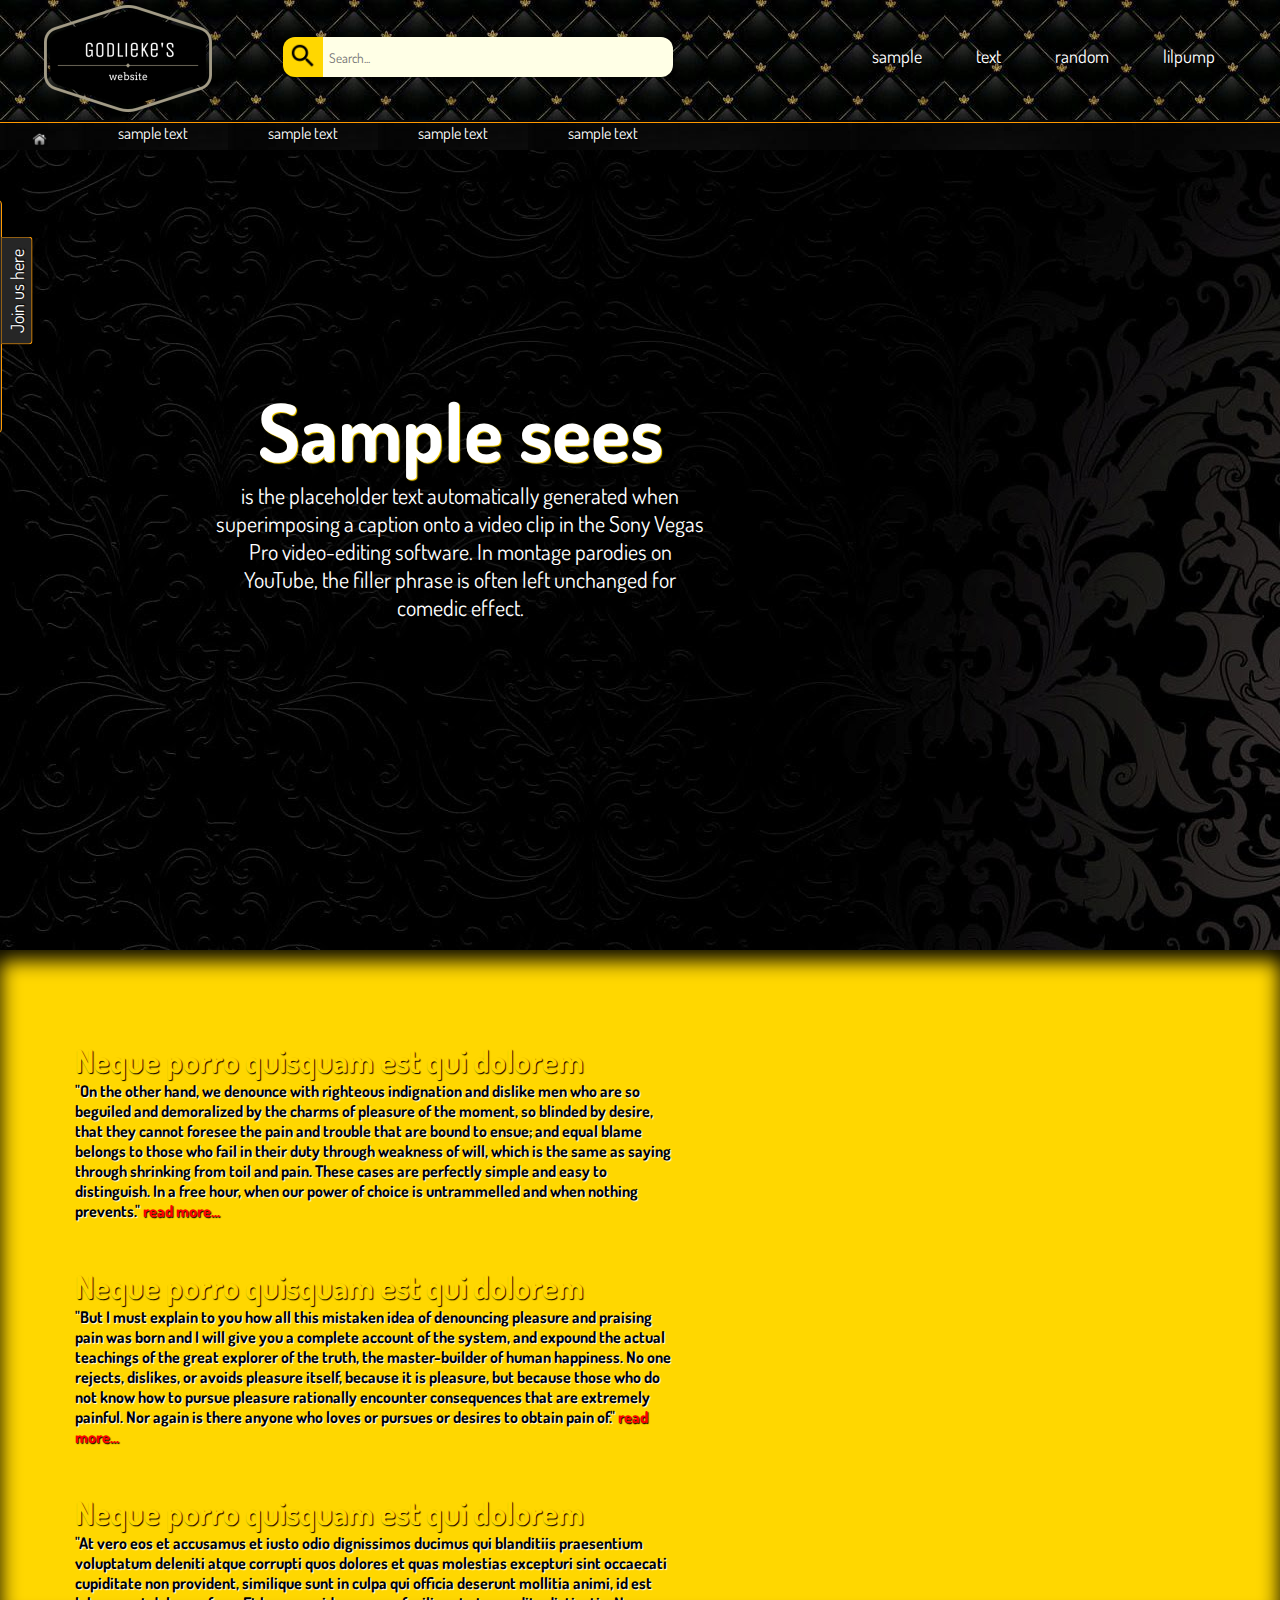
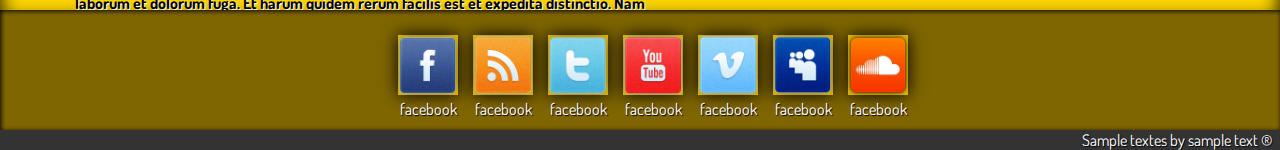
==== index.html @ 0a0304da "dobree" ====
<!DOCTYPE HTML>
<html>
<head>
	<meta charset="utf8"/>
	<title>Godlieke's website</title>
	<link rel="stylesheet" href="style.css">
	<link href="https://fonts.googleapis.com/css?family=Dosis" rel="stylesheet">
</head>
<body>

<div class="container">

	<header class="header">
		
		<section class="headerleft">
			<img src="logo.png" alt="sample logo" class="imglogo">
		</section>
		
		<section class="headerright">
			<form>
				<button type="submit" class="searchbarbutton">
					<img src="lupa.png" class="searchbarlupa">
				</button>
				<input type="text" placeholder="  Search..." class="searchbar">
			</form>
		</section>
		
		<saction class="samplesection1">
			<a href="#" class="samplenav">sample</a>
			<a href="#" class="samplenav">text</a>
			<a href="#" class="samplenav">random</a>
			<a href="#" class="samplenav">lilpump</a>
		</section>
		
	</header>
	
	<nav class="navigator">
		<ol class="firstol">
			<li class="menuhome">
				<a href="#"><img src="home.png" alt="Home" class="homeimg" title="Home"></a>
			</li>
			<li class="menu12">
				<a href="#">sample text</a>
				
				<ul>
					<li class="menu21" class="menu21first"><a href="#">sample text</a></li>
					<li class="menu21"><a href="#">sample text</a></li>
					<li class="menu21"><a href="#">sample text</a></li>
					<li class="menu21"><a href="#">sample text</a></li>
				</ul>
				
			</li>
			<li title="sampletext" class="menu12">
				<a href="#">sample text</a>
				
				<ul>
					<li class="menu21"><a href="#">sample text</a></li>
					<li class="menu21"><a href="#">sample text</a></li>
					<li class="menu21"><a href="#">sample text</a></li>
				</ul>
				
			</li>
			<li title="sampletext" class="menu12">
				<a href="#">sample text</a>
				
				<ul>
					<li class="menu21"><a href="#">sample text</a></li>
					<li class="menu21"><a href="#">sample text</a></li>
					<li class="menu21"><a href="#">sample text</a></li>
					<li class="menu21"><a href="#">sample text</a></li>
				</ul>
				
			</li>
			<li title="sampletext" class="menu12">
				<a href="#">sample text</a>
				
				<ul>
					<li class="menu21"><a href="#">sample text</a></li>
					<li class="menu21"><a href="#">sample text</a></li>
				</ul>
				
			</li>
		</ol>	
      </nav>
	
	<section class="sidesection">
			
			<div class="box">
				<div class="boxall">
					<div class="boxtitle">Join us here</div>
						<div>
						
							<form method="action" mailto="#" class="fullform">
							
								<p class="pac">
									Log in here:
								</p>
								
								<input type="text" placeholder="You'r name..." class="inputname"><br>
								<input type="password" placeholder="You'r password..." class="inputname"><br>
								<button class="loginbutton">
									Log in
								</button>
								
								<p class="pac">
									You don't have account yet?
								</p>
								<button class="registrationbutton">
									Register
								</button>
							
							</form>
						
						</div>
				</div>
			</div>
			
	</section>
		
	<main class="main">
		
		<section class="samplesection">
		<h1 class="sampleh1">Sample sees</h1>
		<p class="samplep">is the placeholder text automatically generated when superimposing a caption onto a video clip in the Sony Vegas Pro video-editing software. In montage parodies on YouTube, the filler phrase is often left unchanged for comedic effect.</p>
		</section>
		
	</main>
	
	<section class="aside">
	
		<section class="textsection1">
			<h1 class="h1section">Neque porro quisquam est qui dolorem</h1>
			<p class="sampletextes">
				"On the other hand, we denounce with righteous indignation and dislike men who are so beguiled and demoralized by the charms of pleasure of the moment, so blinded by desire, that they cannot foresee the pain and trouble that are bound to ensue; and equal blame belongs to those who fail in their duty through weakness of will, which is the same as saying through shrinking from toil and pain. These cases are perfectly simple and easy to distinguish. In a free hour, when our power of choice is untrammelled and when nothing prevents."<a class="readmore" href="#"> read more...</a>
			</p>
		</section>
		
		<section class="textsection2">
			<h1 class="h1section">Neque porro quisquam est qui dolorem</h1>
			<p class="sampletextes">
				"But I must explain to you how all this mistaken idea of denouncing pleasure and praising pain was born and I will give you a complete account of the system, and expound the actual teachings of the great explorer of the truth, the master-builder of human happiness. No one rejects, dislikes, or avoids pleasure itself, because it is pleasure, but because those who do not know how to pursue pleasure rationally encounter consequences that are extremely painful. Nor again is there anyone who loves or pursues or desires to obtain pain of."<a class="readmore" href="#"> read more...</a>
			</p>
		</section>
		
		<section class="textsection3">
			<h1 class="h1section">Neque porro quisquam est qui dolorem</h1>
			<p class="sampletextes">
				"At vero eos et accusamus et iusto odio dignissimos ducimus qui blanditiis praesentium voluptatum deleniti atque corrupti quos dolores et quas molestias excepturi sint occaecati cupiditate non provident, similique sunt in culpa qui officia deserunt mollitia animi, id est laborum et dolorum fuga. Et harum quidem rerum facilis est et expedita distinctio. Nam libero tempore, cum."<a class="readmore" href="#"> read more...</a>
		</section>
		
	</section>
	
	<section class="lowernav">
		<ol class="socialol">
			<figure class="socialfig">
				<a href="#"><li class="socialli"><img src="social/facebook2.png" class="socialmedias"></li></a>
				<figcaption class="facebookfig"> facebook </figcaption>
			</figure>
			<figure class="socialfig">
				<a href="#"><li class="socialli"><img src="social/google2.png" class="socialmedias"></li></a>
				<figcaption class="facebookfig"> facebook </figcaption>
			</figure>
			<figure class="socialfig">
				<a href="#"><li class="socialli"><img src="social/instagram2.png" class="socialmedias"></li></a>
				<figcaption class="facebookfig"> facebook </figcaption>
			</figure>
			<figure class="socialfig">
				<a href="#"><li class="socialli"><img src="social/youtube2.png" class="socialmedias"></li></a>
				<figcaption class="facebookfig"> facebook </figcaption>
				</figure>
			<figure class="socialfig">
				<a href="#"><li class="socialli"><img src="social/vimeo2.png" class="socialmedias"></li></a>
				<figcaption class="facebookfig"> facebook </figcaption>
			</figure>
			<figure class="socialfig">
				<a href="#"><li class="socialli"><img src="social/people2.png" class="socialmedias"></li></a>
				<figcaption class="facebookfig"> facebook </figcaption>
			</figure>
			<figure class="socialfig">
				<a href="#"><li class="socialli"><img src="social/soundcloud.png" class="socialmedias"></li></a>
				<figcaption class="facebookfig"> facebook </figcaption>
			</figure>	
		</ol>
		<ol class="socialolol">
			
		</ol>
	</section>
	
	<footer class="footer">
		<p class="sampletextrs">Sample textes by sample text ® </p>
	</footer>
	
</div>

</body>
</html>
---- style.css ----
*{
	margin: 0;
	font-family: 'Dosis', sans-serif;
}

.container{
	margin-left: auto;
	margin-right: auto;
	display: flex;
	flex-flow: row wrap;
	text-align: center;
	width: 100%;
	color: white;
	text-shadow: 1px 1px 1px black;
}

.container > * {
	flex: 1 100%;
}

@media all and (min-width: 600px) {
  .aside { flex: 1 auto; }
}

.header{
	display: block;
	background-color: #1a1a1a;
	height: 120px;
	width: 100%;
	justify-content: center;
	background-image: url(background3.jpg);
}

.headerleft{
	width: 20%;
	height: 100%;
	display: block;
	float: left;
}

.headerright{
	width: 40%;
	height: 100%;
	display: block;
	float: left;
	margin: 0;
	padding: 27px;
	position: relative;
}

.samplesection1{
	float: left;
	margin-top: 45px;
	font-size: 18px;
}

.samplenav:hover{
	color: gold;
	text-shadow: 1px 1px 1px black;
}

.samplenav{
	text-decoration: none;
	margin-left: 50px;
	text-shadow: 1px 1px 1px black;
}

.menu12:hover{
	color: gold;
	text-shadow: 1px 1px 1px black;
}

.menu21:hover{
	color: gold;
	text-shadow: 1px 1px 1px black;
}

.searchbar{
	float: left;
	margin: 0;
	padding: 0;
	width: 350px;
	height: 40px;
	border-radius: 0 12px 12px 0;
	margin-top:10px;
	background-color: #ffffe6;
	border: none;
}

.searchbarbutton{
	background-color: gold;
	float: left;
	margin-top: 10px;
	width: 40px;
	height: 40px;
	padding: 0;
	border-radius: 12px 0 0 12px;
	cursor: pointer;
	border: none;
}

.searchbarlupa{
	width:30px;
	height:30px;
}

.imglogo{
	margin: 5px;
}

.navigator{
	width: 100%;
	background-image: url(background.jpg);
	height: 30px;
}

.menu21:hover{
	background-color: yellow
}

.firstol{
	background-image: url(background.jpg);
	border-top: 1px groove #ff9900;
	list-style-type:none;
    padding:0;
    margin:0;
	width:100%;
    text-align:center;
	position: absolute;
	height: 13px;
	margin-top: 2px;
}

.firstol a {
    display:block;
    text-decoration:none;
}

ul{
	background-image: url(background.jpg);
    list-style-type: none;
	margin: 0;
	padding: 0;
}

.firstol > .menu12 > ul{
	display: none;
}

.menu21 a {
	text-decoration: none;
}

.firstol > .menu12:hover > ul {
    display: block;
}

.firstol > menu21 {
    float: left;
	width: 150px;
}

.menu21 {
	background-image: url(background.jpg);
    text-align: center;
	text-shadow: 1px 1px 1px black;
	position: relative;
	height: 27px;
	margin: 0;
	padding: 0;
	padding-top: 5px;
	width: 100%;
	margin-top: 9px;
}

.menu21first{
	margin: 0px;
}

.menu12{
	padding: 0px;
	background-image: url(background.jpg);
	float: left;
    text-align: center;
	width: 150px;
	text-shadow: 1px 1px 1px black;
	display: block;
	height: 27px;
}

.menuhome{
	padding: 7px;
	background-image: url(background.jpg);
	float: left;
    text-align: center;
	width: 5%;
	text-shadow: 1px 1px 1px black;
	height: 13px;
}

.homeimg{
	height: 15px;
}

a{
	color: white;
	text-shadow: 1px 1px 1px black;
}

.menu21 .menu12:hover{
	background-color: grey;
}

.aside{
	padding-top: 60px;
	padding-left: 60px;
	display: block;
	background-color: gold;
	width: 100%;
	height: 600px;
	color: black;
	font-weight: bold;
	text-shadow: 1px 1px 1px white;
	box-shadow:inset 0 10px 20px #000000;
}

.readmore{
	text-decoration: none;
	color: red;
}

.sampletextes{
	text-align: left;
	width: 600px;
}

.box {
    background-color: #262626;
    border-radius: 0px 4px 4px 0px;
    left: -304px;
    padding: 4px 4px 4px 0px;
    position: fixed;
    top: 200px;
    transition: transform 0.4s;
    width: 300px;
	border: 1px groove #ff9900;
}

.box:hover {
    transform: translateX(304px);
}

.box .boxall{
    background-color: #262626;
    min-height: 200px;
    padding: 10px;
    position: relative;
}

.box .boxtitle {
    background-color: #262626;
    border: 1px groove #ff9900;
    border-radius: 0px 0px 4px 4px;
    border-width: 0px 1px 1px;
    cursor: default;
    font-size: 18px;
    height: 30px;
    line-height: 30px;
    position: absolute;
    right: -74px;
    text-align: center;
    top: 70px;
    transform: rotate(-90deg);
    width: 106px;
}

.fullform{
	margin: 24px;
}

.inputname{
	width: 150px;
	margin: 1px;
}

.loginbutton{
	color: white;
	text-shadow: 1px 1px 1px black;
	border: 1px groove red;
	background-color: #4d4d4d;
	border-radius: 5px;
	text-align: left;
	margin: 5px;
	
}

.registrationbutton{
	color: white;
	text-shadow: 1px 1px 1px black;
	border: 1px groove red;
	background-color: #4d4d4d;
	border-radius: 5px;
	text-align: left;
	margin: 5px;
}

.pac{
	margin: 1px;
}

.main{
	display: block;
	width: 100%;
	height: 800px;
	background-image: url(background2.jpg);
}

.samplesection{
	width: 500px;
	height: 200px;
	position: relative;
	top: 230px;
	left: 210px;
}

.sampleh1{
	font-size: 80px;
	text-shadow: 1px 1px 1px gold;
}

.samplep{
	font-size: 22px;
}

.textsection1{
	margin-top: 15px;
	padding: 15px;
	display: block;
	width: 60%;
}

.textsection2{
	margin-top: 15px;
	padding: 15px;
	display: block;
	width: 60%;
}

.textsection3{
	margin-top: 15px;
	padding: 15px;
	display: block;
	width: 60%;
}

.h1section{
	text-align: left;
	color: gold;
	text-shadow: 1px 1px 1px black;
}

.lowernav{
	width: 100%;
	height: 120px;
	display: block;
	box-shadow: inset 1px 1px 5px black;
	background-color: #806600;
}

.socialol{
	padding-top:25px;
	justify-content: center;
	align-items: center;
	display: flex;
	list-style-type: none;
}

.socialli{
	list-style-type: none;
	margin-right: 15px;
}

.socialolol{
	justify-content: center;
	align-items: center;
	display: flex;
	list-style-type: none;
	width: 50%;
	text-align: center;
}

.sociallili{
	margin-right: 60px;
}

.socialli:hover{
	box-shadow: inset 0 0 1em gold, 0 0 1em white;
}

.socialmedias{
	width: 60px;
	height: 60px;
	box-shadow: inset 0 0 1em gold, 0 0 1em black;
}

.footer{
	display: block;
	background-color: #333333;
	width: 100%;
	text-align: right;
}

.sampletextrs{
	position: relative;
	right:8px;
}

.facebookfig{
	margin-right: 14px;
}
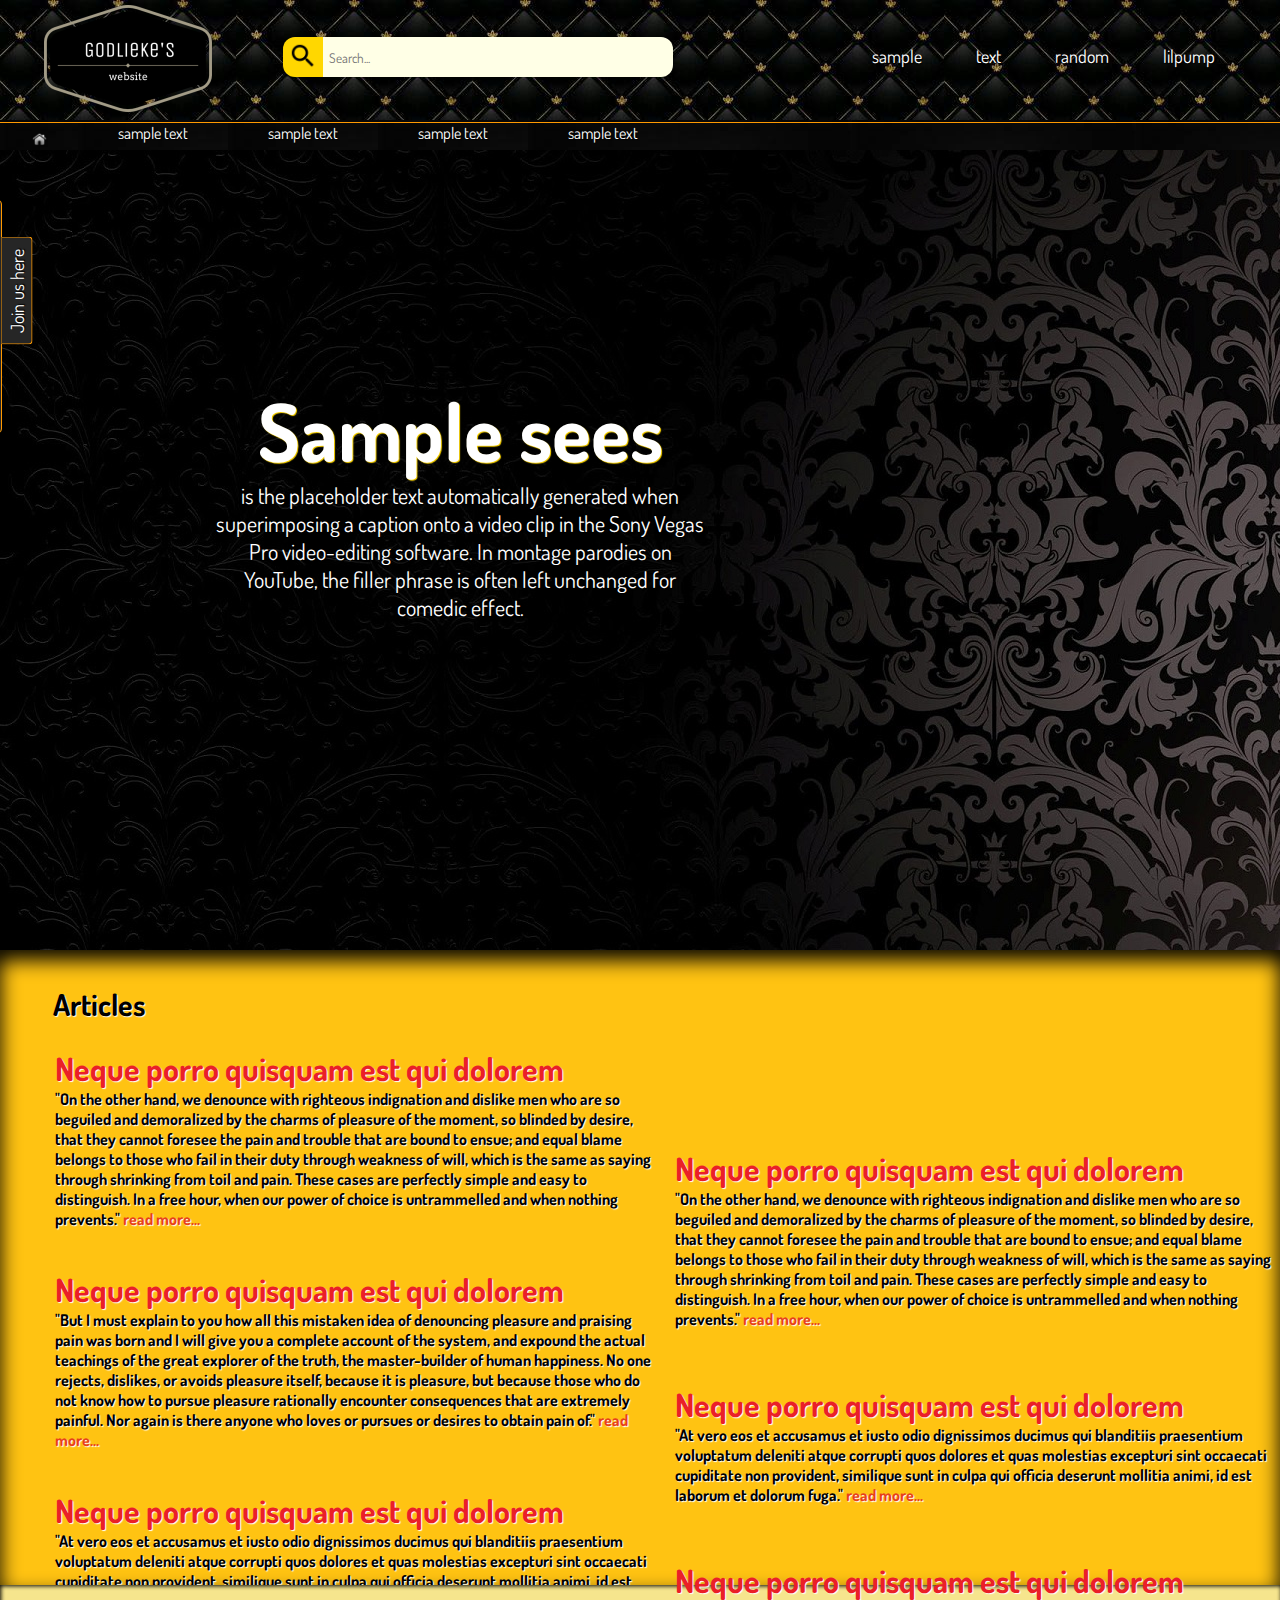
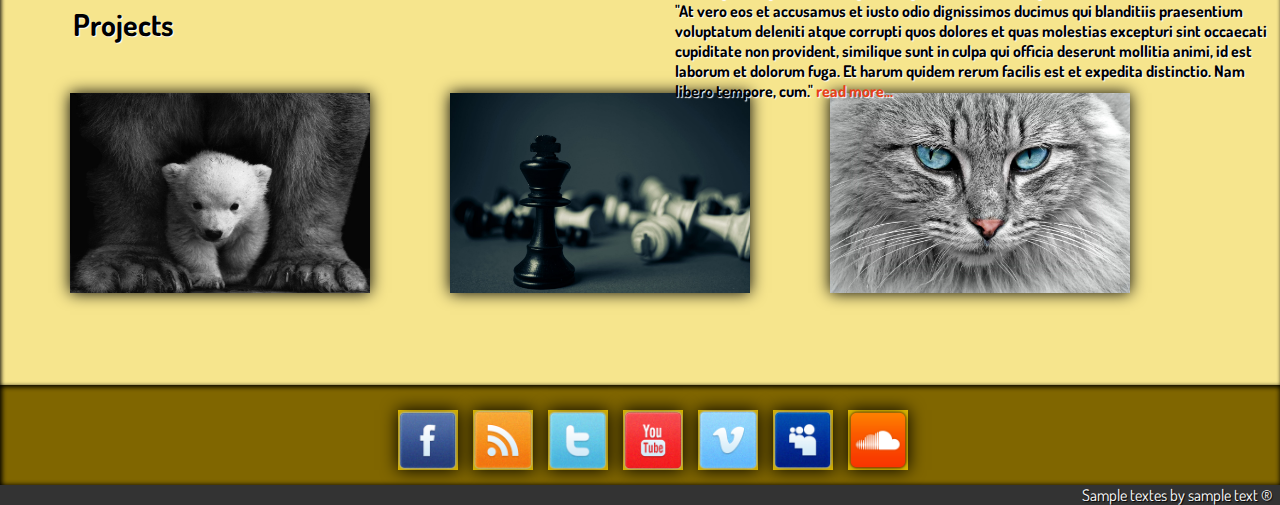
==== commit 357bb257: "nowe" ====
--- a/index.html
+++ b/index.html
@@ -7,13 +7,13 @@
 	<link href="https://fonts.googleapis.com/css?family=Dosis" rel="stylesheet">
 </head>
 <body>
-
+	
 <div class="container">
 
 	<header class="header">
 		
 		<section class="headerleft">
-			<img src="logo.png" alt="sample logo" class="imglogo">
+			<a href="index.html"><img src="logo.png" alt="sample logo" class="imglogo"></a>
 		</section>
 		
 		<section class="headerright">
@@ -26,10 +26,10 @@
 		</section>
 		
 		<saction class="samplesection1">
-			<a href="#" class="samplenav">sample</a>
-			<a href="#" class="samplenav">text</a>
-			<a href="#" class="samplenav">random</a>
-			<a href="#" class="samplenav">lilpump</a>
+			<a href="sample.html" class="samplenav">sample</a>
+			<a href="text.html" class="samplenav">text</a>
+			<a href="random.html" class="samplenav">random</a>
+			<a href="lilpump.html" class="samplenav">lilpump</a>
 		</section>
 		
 	</header>
@@ -37,7 +37,7 @@
 	<nav class="navigator">
 		<ol class="firstol">
 			<li class="menuhome">
-				<a href="#"><img src="home.png" alt="Home" class="homeimg" title="Home"></a>
+				<a href="index.html"><img src="home.png" alt="Home" class="homeimg" title="Home"></a>
 			</li>
 			<li class="menu12">
 				<a href="#">sample text</a>
@@ -127,58 +127,81 @@
 	</main>
 	
 	<section class="aside">
-	
+		<h1 class="h1presection">Articles</h1>
 		<section class="textsection1">
 			<h1 class="h1section">Neque porro quisquam est qui dolorem</h1>
 			<p class="sampletextes">
-				"On the other hand, we denounce with righteous indignation and dislike men who are so beguiled and demoralized by the charms of pleasure of the moment, so blinded by desire, that they cannot foresee the pain and trouble that are bound to ensue; and equal blame belongs to those who fail in their duty through weakness of will, which is the same as saying through shrinking from toil and pain. These cases are perfectly simple and easy to distinguish. In a free hour, when our power of choice is untrammelled and when nothing prevents."<a class="readmore" href="#"> read more...</a>
-			</p>
+				"On the other hand, we denounce with righteous indignation and dislike men who are so beguiled and demoralized by the charms of pleasure of the moment, so blinded by desire, that they cannot foresee the pain and trouble that are bound to ensue; and equal blame belongs to those who fail in their duty through weakness of will, which is the same as saying through shrinking from toil and pain. These cases are perfectly simple and easy to distinguish. In a free hour, when our power of choice is untrammelled and when nothing prevents."<a class="readmore" href="http://generator.lorem-ipsum.info/"> read more...</a>
+			</p>
+		</section>
+		
+		<section class="textsection1">
+			<h1 class="h1section">Neque porro quisquam est qui dolorem</h1>
+			<p class="sampletextes">
+				"But I must explain to you how all this mistaken idea of denouncing pleasure and praising pain was born and I will give you a complete account of the system, and expound the actual teachings of the great explorer of the truth, the master-builder of human happiness. No one rejects, dislikes, or avoids pleasure itself, because it is pleasure, but because those who do not know how to pursue pleasure rationally encounter consequences that are extremely painful. Nor again is there anyone who loves or pursues or desires to obtain pain of."<a class="readmore" href="http://generator.lorem-ipsum.info/"> read more...</a>
+			</p>
+		</section>
+		
+		<section class="textsection1">
+			<h1 class="h1section">Neque porro quisquam est qui dolorem</h1>
+			<p class="sampletextes">
+				"At vero eos et accusamus et iusto odio dignissimos ducimus qui blanditiis praesentium voluptatum deleniti atque corrupti quos dolores et quas molestias excepturi sint occaecati cupiditate non provident, similique sunt in culpa qui officia deserunt mollitia animi, id est laborum et dolorum fuga. Et harum quidem rerum facilis est et expedita distinctio. Nam libero tempore, cum."<a class="readmore" href="http://generator.lorem-ipsum.info/"> read more...</a>
 		</section>
 		
 		<section class="textsection2">
 			<h1 class="h1section">Neque porro quisquam est qui dolorem</h1>
 			<p class="sampletextes">
-				"But I must explain to you how all this mistaken idea of denouncing pleasure and praising pain was born and I will give you a complete account of the system, and expound the actual teachings of the great explorer of the truth, the master-builder of human happiness. No one rejects, dislikes, or avoids pleasure itself, because it is pleasure, but because those who do not know how to pursue pleasure rationally encounter consequences that are extremely painful. Nor again is there anyone who loves or pursues or desires to obtain pain of."<a class="readmore" href="#"> read more...</a>
-			</p>
-		</section>
-		
-		<section class="textsection3">
-			<h1 class="h1section">Neque porro quisquam est qui dolorem</h1>
-			<p class="sampletextes">
-				"At vero eos et accusamus et iusto odio dignissimos ducimus qui blanditiis praesentium voluptatum deleniti atque corrupti quos dolores et quas molestias excepturi sint occaecati cupiditate non provident, similique sunt in culpa qui officia deserunt mollitia animi, id est laborum et dolorum fuga. Et harum quidem rerum facilis est et expedita distinctio. Nam libero tempore, cum."<a class="readmore" href="#"> read more...</a>
-		</section>
-		
+				"On the other hand, we denounce with righteous indignation and dislike men who are so beguiled and demoralized by the charms of pleasure of the moment, so blinded by desire, that they cannot foresee the pain and trouble that are bound to ensue; and equal blame belongs to those who fail in their duty through weakness of will, which is the same as saying through shrinking from toil and pain. These cases are perfectly simple and easy to distinguish. In a free hour, when our power of choice is untrammelled and when nothing prevents."<a class="readmore" href="http://generator.lorem-ipsum.info"/> read more...</a>
+			</p>
+		</section>
+		
+		<section class="textsection2">
+			<h1 class="h1section">Neque porro quisquam est qui dolorem</h1>
+			<p class="sampletextes">
+				"At vero eos et accusamus et iusto odio dignissimos ducimus qui blanditiis praesentium voluptatum deleniti atque corrupti quos dolores et quas molestias excepturi sint occaecati cupiditate non provident, similique sunt in culpa qui officia deserunt mollitia animi, id est laborum et dolorum fuga."<a class="readmore" href="http://generator.lorem-ipsum.info/"> read more...</a>
+			</p>
+		</section>
+		
+		<section class="textsection2">
+			<h1 class="h1section">Neque porro quisquam est qui dolorem</h1>
+			<p class="sampletextes">
+				"At vero eos et accusamus et iusto odio dignissimos ducimus qui blanditiis praesentium voluptatum deleniti atque corrupti quos dolores et quas molestias excepturi sint occaecati cupiditate non provident, similique sunt in culpa qui officia deserunt mollitia animi, id est laborum et dolorum fuga. Et harum quidem rerum facilis est et expedita distinctio. Nam libero tempore, cum."<a class="readmore" href="http://generator.lorem-ipsum.info/"> read more...</a>
+		</section>
+		
+	</section>
+	
+	<section class="fotosection">
+		<h1 class="h1presection2">Projects</h1>
+		<ol class="sectionol99">
+			<li class="wtf99"><a href="http://stevemccurry.com/galleries"><img src="img/xd1.jpeg" class="img991"></a></li>
+			<li class="wtf99"><a href="http://stevemccurry.com/galleries"><img src="img/xd2.jpeg" class="img991"></a></li>
+			<li class="wtf99"><a href="http://stevemccurry.com/galleries"><img src="img/xd3.jpg" class="img991"></a></li>
+		</ol>
+
 	</section>
 	
 	<section class="lowernav">
 		<ol class="socialol">
 			<figure class="socialfig">
-				<a href="#"><li class="socialli"><img src="social/facebook2.png" class="socialmedias"></li></a>
-				<figcaption class="facebookfig"> facebook </figcaption>
-			</figure>
-			<figure class="socialfig">
-				<a href="#"><li class="socialli"><img src="social/google2.png" class="socialmedias"></li></a>
-				<figcaption class="facebookfig"> facebook </figcaption>
-			</figure>
-			<figure class="socialfig">
-				<a href="#"><li class="socialli"><img src="social/instagram2.png" class="socialmedias"></li></a>
-				<figcaption class="facebookfig"> facebook </figcaption>
-			</figure>
-			<figure class="socialfig">
-				<a href="#"><li class="socialli"><img src="social/youtube2.png" class="socialmedias"></li></a>
-				<figcaption class="facebookfig"> facebook </figcaption>
+				<a href="https://web.facebook.com/stevemccurrystudios?_rdc=1&_rdr"><li class="socialli"><img src="social/facebook2.png" class="socialmedias"></li></a>
+			</figure>
+			<figure class="socialfig">
+				<a href="https://web.facebook.com/stevemccurrystudios?_rdc=1&_rdr"><li class="socialli" class="socialli2"><img src="social/google2.png" class="socialmedias"></li></a>
+			</figure>
+			<figure class="socialfig">
+				<a href="https://www.instagram.com/stevemccurryofficial/?hl=en"><li class="socialli" class="socialli3"><img src="social/instagram2.png" class="socialmedias"></li></a>
+			</figure>
+			<figure class="socialfig">
+				<a href="https://web.facebook.com/stevemccurrystudios?_rdc=1&_rdr"><li class="socialli" class="socialli4"><img src="social/youtube2.png" class="socialmedias"></li></a>
 				</figure>
 			<figure class="socialfig">
-				<a href="#"><li class="socialli"><img src="social/vimeo2.png" class="socialmedias"></li></a>
-				<figcaption class="facebookfig"> facebook </figcaption>
-			</figure>
-			<figure class="socialfig">
-				<a href="#"><li class="socialli"><img src="social/people2.png" class="socialmedias"></li></a>
-				<figcaption class="facebookfig"> facebook </figcaption>
-			</figure>
-			<figure class="socialfig">
-				<a href="#"><li class="socialli"><img src="social/soundcloud.png" class="socialmedias"></li></a>
-				<figcaption class="facebookfig"> facebook </figcaption>
+				<a href="https://web.facebook.com/stevemccurrystudios?_rdc=1&_rdr"><li class="socialli" class="socialli5"><img src="social/vimeo2.png" class="socialmedias"></li></a>
+			</figure>
+			<figure class="socialfig">
+				<a href="https://web.facebook.com/stevemccurrystudios?_rdc=1&_rdr"><li class="socialli" class="socialli6"><img src="social/people2.png" class="socialmedias"></li></a>
+			</figure>
+			<figure class="socialfig">
+				<a href="https://web.facebook.com/stevemccurrystudios?_rdc=1&_rdr"><li class="socialli" class="socialli7"><img src="social/soundcloud.png" class="socialmedias"></li></a>
 			</figure>	
 		</ol>
 		<ol class="socialolol">
--- a/style.css
+++ b/style.css
@@ -212,10 +212,10 @@
 }
 
 .aside{
-	padding-top: 60px;
-	padding-left: 60px;
-	display: block;
-	background-color: gold;
+	padding-top: 35px;
+	padding-left: 40px;
+	display: block;
+	background-color: #FFC312;
 	width: 100%;
 	height: 600px;
 	color: black;
@@ -226,7 +226,8 @@
 
 .readmore{
 	text-decoration: none;
-	color: red;
+	color: #e84118;
+	text-shadow: 1px 1px 1px white;
 }
 
 .sampletextes{
@@ -333,38 +334,87 @@
 }
 
 .textsection1{
-	margin-top: 15px;
+	margin-top: 10px;
 	padding: 15px;
 	display: block;
-	width: 60%;
+	width: 50%;
 }
 
 .textsection2{
-	margin-top: 15px;
+	margin-top: 25px;
 	padding: 15px;
 	display: block;
-	width: 60%;
-}
-
-.textsection3{
-	margin-top: 15px;
-	padding: 15px;
-	display: block;
-	width: 60%;
+	width: 50%;
+	position: relative;
+	top: -538px;
+	margin-left: 50%;
 }
 
 .h1section{
 	text-align: left;
-	color: gold;
-	text-shadow: 1px 1px 1px black;
+	color: #EA2027;
+	text-shadow: 1px 1px 1px white;
+}
+
+.h1presection{
+	mergin:0;
+	padding:0;
+	text-align: left;
+	margin-left: 13px;
+	font-size: 30px;
+	font-weight: bold;
+}
+
+.h1presection2{
+	mergin:0;
+	padding:0;
+	text-align: left;
+	font-size: 30px;
+	font-weight: bold;
+	color: black;
+	text-shadow: 1px 1px 1px white;
+	margin-left: 73px;
+	margin-top: 20px;
 }
 
 .lowernav{
 	width: 100%;
-	height: 120px;
-	display: block;
-	box-shadow: inset 1px 1px 5px black;
+	height: 100px;
+	display: block;
+	box-shadow: inset 1px 1px 5px  1px black;
 	background-color: #806600;
+}
+
+.fotosection{
+	width: 100%;
+	height: 400px;
+	padding:0;
+	margin:0;
+	background-color: #f6e58d;
+	box-shadow: inset 1px 1px 4px black;
+}
+
+.sectionol99{
+	list-style-type: none;
+	margin:0;
+	padding:50px;
+	display: flex;
+	justify-content: center;
+}
+
+.img991{
+	width: 300px;
+	height: 200px;
+	padding: 300px;
+	padding:0;
+	margin: 0;
+	margin-right: 80px;
+	box-shadow: 0 0 15px black;
+	display: block;
+}
+
+.img991:hover{
+	box-shadow: 0 0 15px white;
 }
 
 .socialol{
@@ -415,6 +465,17 @@
 	right:8px;
 }
 
-.facebookfig{
-	margin-right: 14px;
+body::-webkit-scrollbar {
+    width: 1em;
+}
+ 
+body::-webkit-scrollbar-track {
+    -webkit-box-shadow: inset 0 0 6px rgba(0,0,0,0.3);
+	border-radius: 10px;
+}
+ 
+body::-webkit-scrollbar-thumb {
+  background-color: gold;
+  outline: 1px solid slategrey;
+  border-radius: 10px;
 }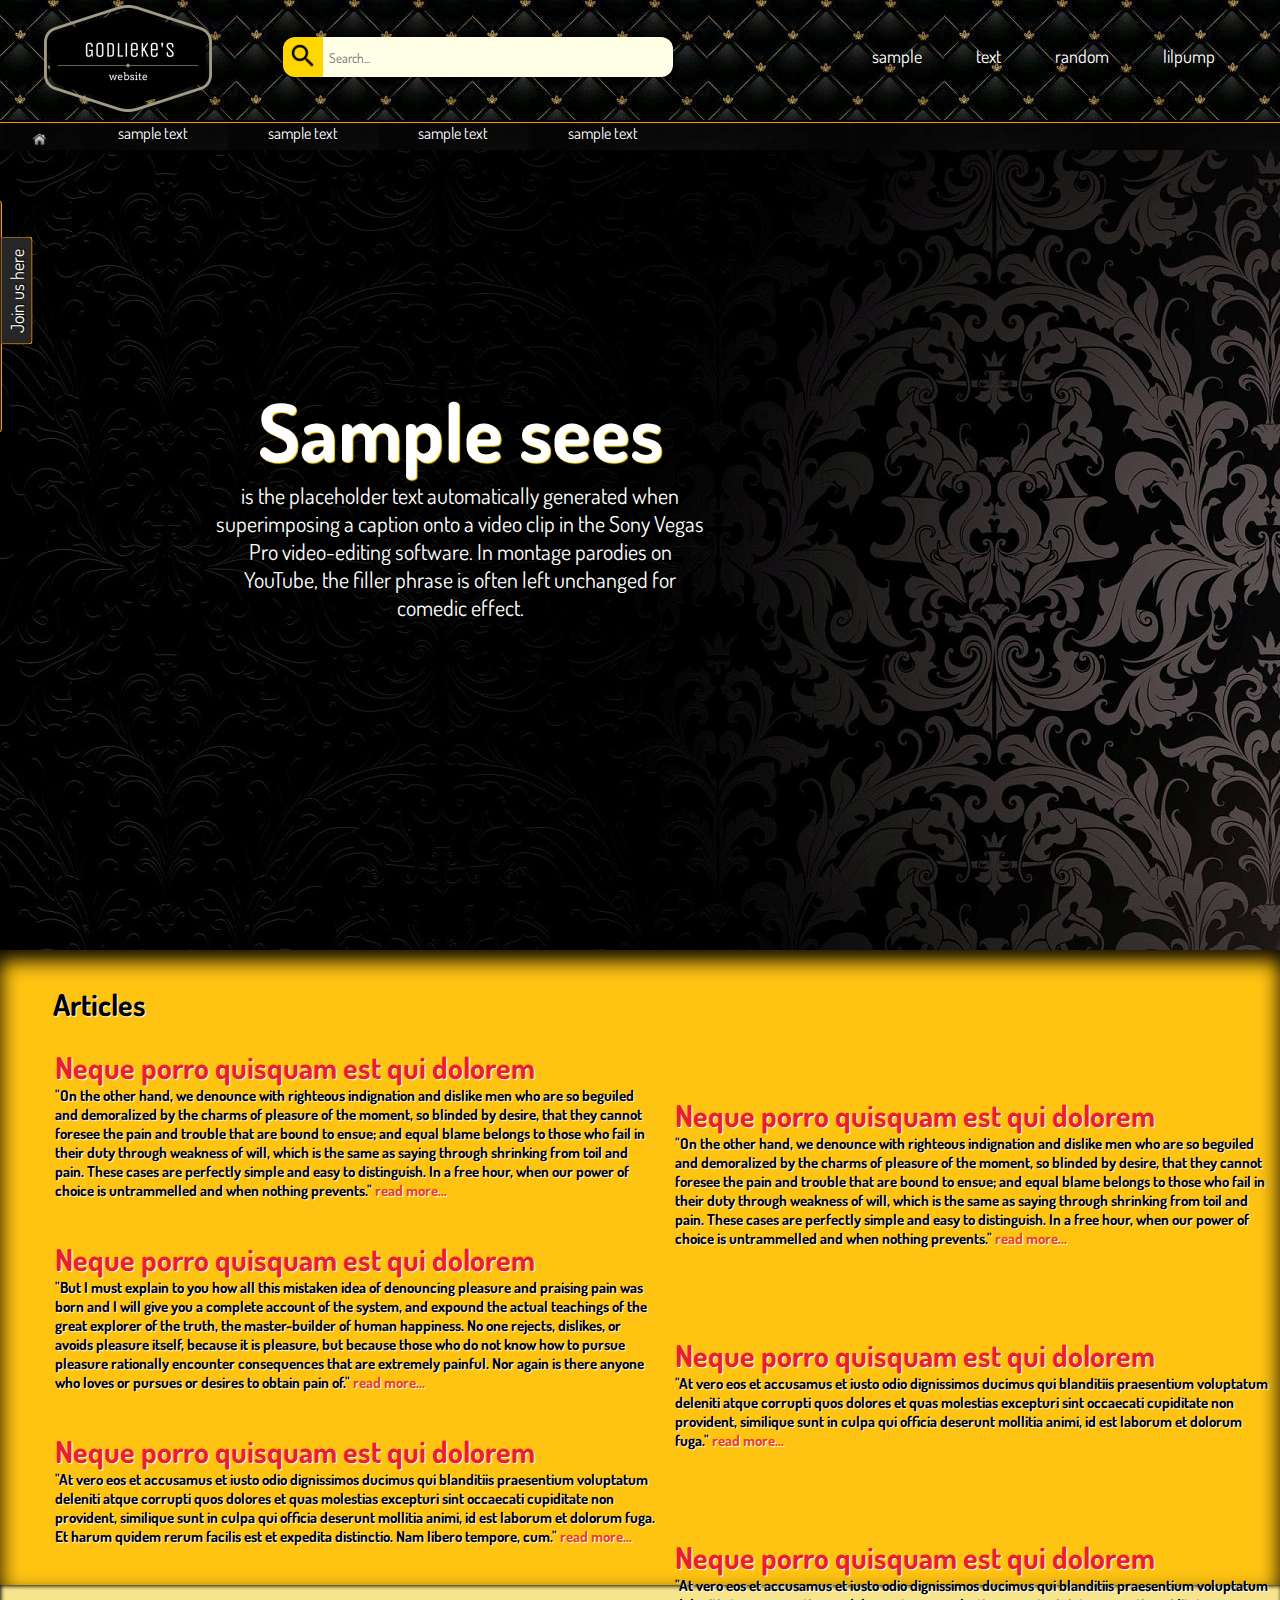
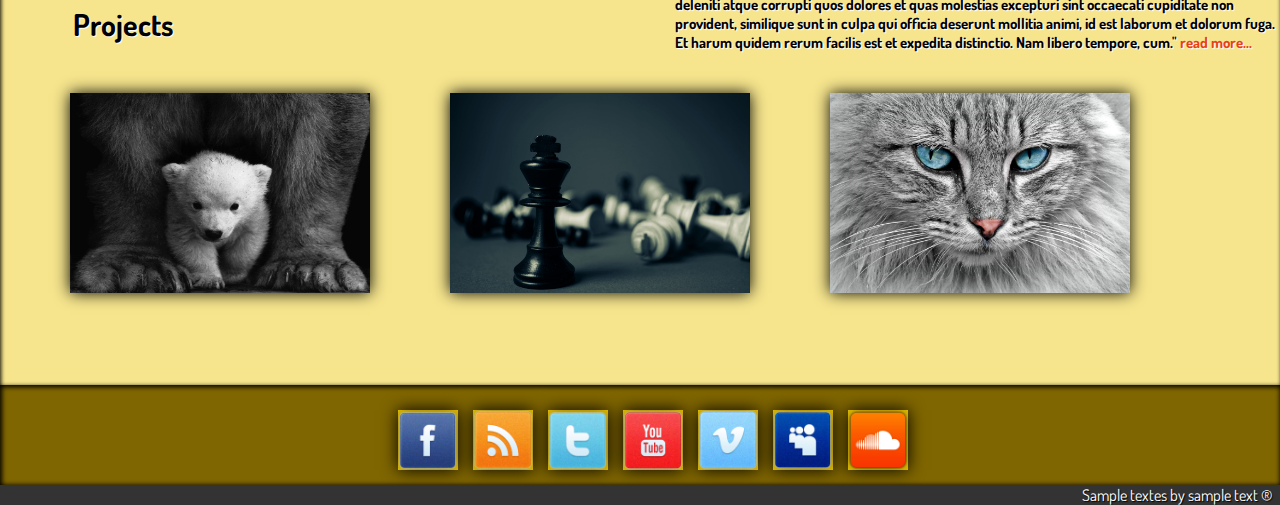
==== commit ee0143a9: "new" ====
--- a/index.html
+++ b/index.html
@@ -25,11 +25,11 @@
 			</form>
 		</section>
 		
-		<saction class="samplesection1">
+		<section class="samplesection1">
 			<a href="sample.html" class="samplenav">sample</a>
 			<a href="text.html" class="samplenav">text</a>
 			<a href="random.html" class="samplenav">random</a>
-			<a href="lilpump.html" class="samplenav">lilpump</a>
+			<a href="#" class="samplenav">lilpump</a>
 		</section>
 		
 	</header>
--- a/style.css
+++ b/style.css
@@ -6,6 +6,7 @@
 .container{
 	margin-left: auto;
 	margin-right: auto;
+	max-width: 100%;
 	display: flex;
 	flex-flow: row wrap;
 	text-align: center;
@@ -337,17 +338,19 @@
 	margin-top: 10px;
 	padding: 15px;
 	display: block;
-	width: 50%;
+	width: 48%;
+	font-size: 15px;
 }
 
 .textsection2{
-	margin-top: 25px;
+	margin-top: 58px;
 	padding: 15px;
 	display: block;
-	width: 50%;
+	width: 47%;
 	position: relative;
 	top: -538px;
 	margin-left: 50%;
+	font-size: 15px;
 }
 
 .h1section{
